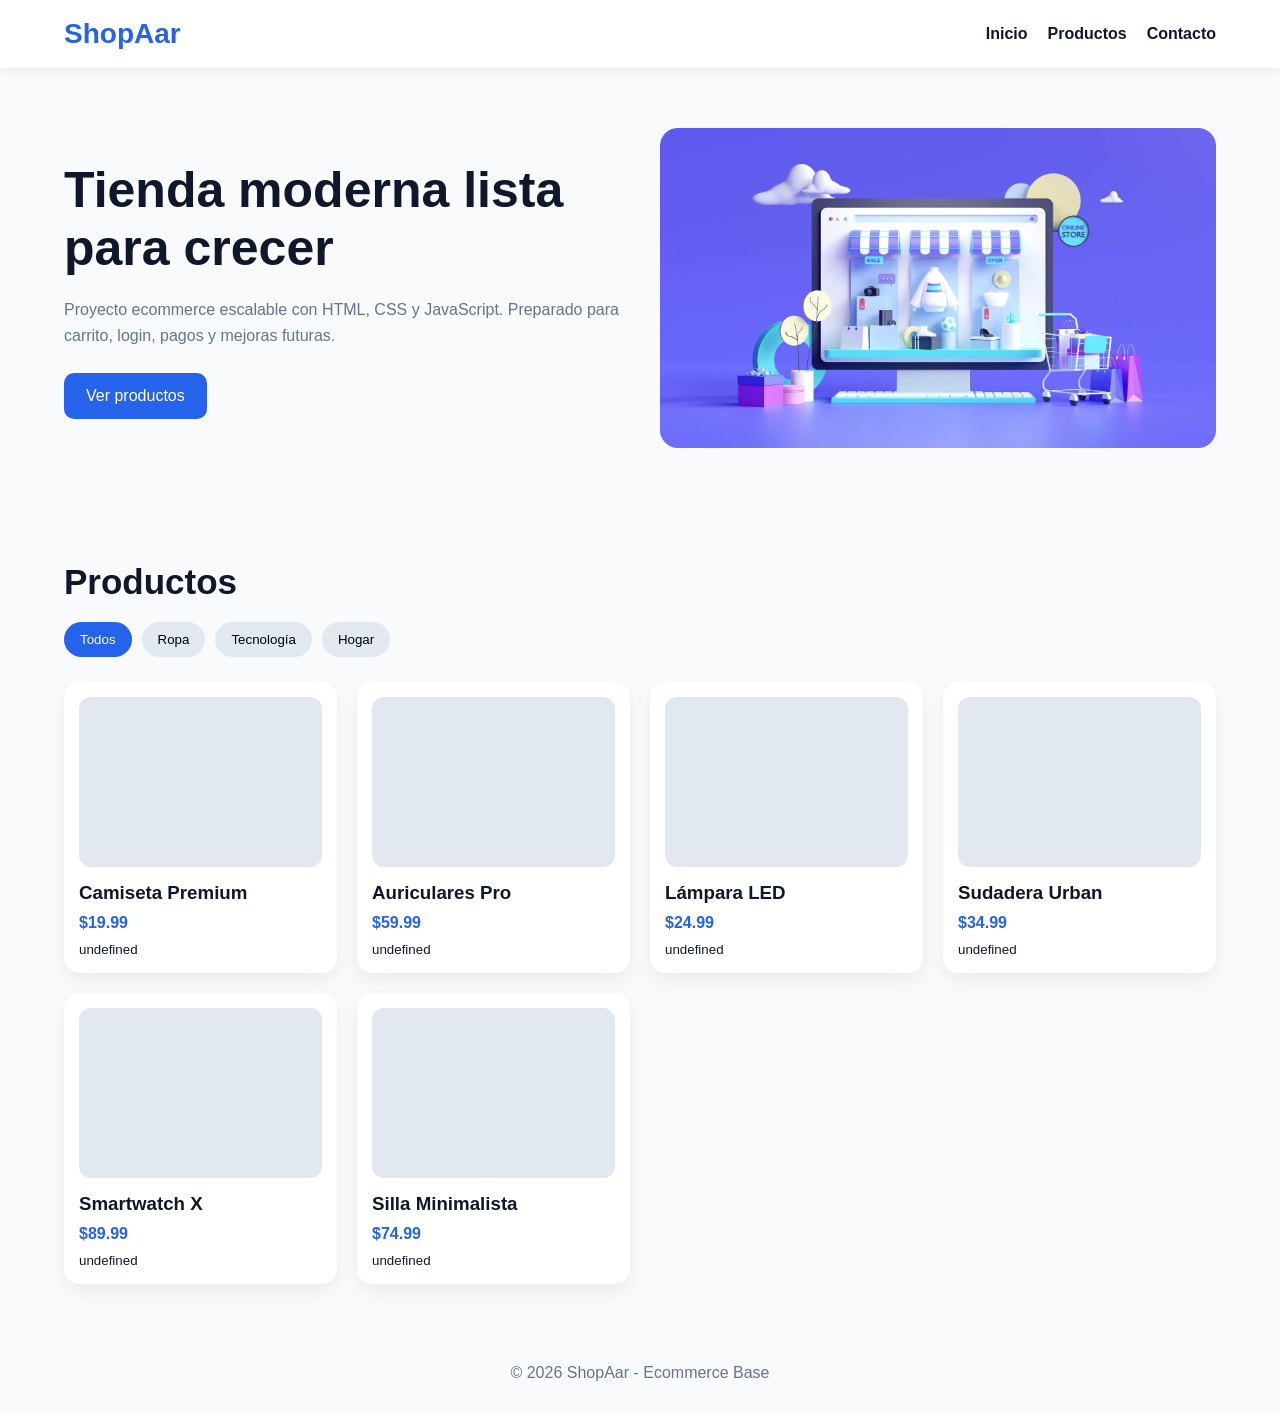
==== proy_gestion_config/index.html @ dd0f09cf "Add files via upload" ====
<!DOCTYPE html>
<html lang="es">
<head>
  <meta charset="UTF-8">
  <meta name="viewport" content="width=device-width, initial-scale=1.0">
  <title>ShopAar</title>
  <link rel="stylesheet" href="css/styles.css">
</head>
<body>

<header>
  <div class="container nav">
    <div class="logo">ShopAar</div>

    <nav>
      <ul class="menu">
        <li><a href="#inicio">Inicio</a></li>
        <li><a href="#productos">Productos</a></li>
        <li><a href="#contacto">Contacto</a></li>
      </ul>
    </nav>
  </div>
</header>

<main>

<section class="hero container" id="inicio">
  <div class="hero-text">
    <h1>Tienda moderna lista para crecer</h1>
    <p>
      Proyecto ecommerce escalable con HTML, CSS y JavaScript.
      Preparado para carrito, login, pagos y mejoras futuras.
    </p>
    <a href="#productos" class="btn">Ver productos</a>
  </div>

  <div class="hero-image">
  <img src="img/banner.jpg" alt="Portada tienda">
    </div>
</section>

<section class="products container" id="productos">
  <h2>Productos</h2>

  <div class="filters">
    <button class="active" data-filter="all">Todos</button>
    <button data-filter="ropa">Ropa</button>
    <button data-filter="tech">Tecnología</button>
    <button data-filter="hogar">Hogar</button>
  </div>

  <div class="grid" id="productGrid"></div>
</section>

</main>

<footer id="contacto">
  <div class="container">
    © 2026 ShopAar - Ecommerce Base
  </div>
</footer>

<script src="js/app.js"></script>
</body>
</html>
---- proy_gestion_config/css/styles.css ----
*{
  margin:0;
  padding:0;
  box-sizing:border-box;
}

:root{
  --primary:#2563eb;
  --dark:#0f172a;
  --light:#f8fafc;
  --gray:#64748b;
  --white:#ffffff;
}

body{
  font-family:Arial, Helvetica, sans-serif;
  background:var(--light);
  color:var(--dark);
}

.container{
  width:90%;
  max-width:1200px;
  margin:auto;
}

header{
  background:white;
  box-shadow:0 2px 10px rgba(0,0,0,.08);
  position:sticky;
  top:0;
  z-index:100;
}

.nav{
  display:flex;
  justify-content:space-between;
  align-items:center;
  padding:18px 0;
}

.logo{
  font-size:28px;
  font-weight:bold;
  color:var(--primary);
}

.menu{
  display:flex;
  gap:20px;
  list-style:none;
}

.menu a{
  text-decoration:none;
  color:var(--dark);
  font-weight:600;
}

.hero{
  display:grid;
  grid-template-columns:1fr 1fr;
  gap:40px;
  align-items:center;
  padding:60px 0;
}

.hero h1{
  font-size:50px;
  margin-bottom:20px;
}

.hero p{
  color:var(--gray);
  margin-bottom:25px;
  line-height:1.6;
}

.btn{
  display:inline-block;
  background:var(--primary);
  color:white;
  text-decoration:none;
  padding:14px 22px;
  border-radius:10px;
}

.hero-image img{
  width:100%;
  height:320px;
  object-fit:cover;
  border-radius:18px;
}

.products{
  padding:50px 0;
}

.products h2{
  margin-bottom:20px;
  font-size:35px;
}

.filters{
  display:flex;
  gap:10px;
  flex-wrap:wrap;
  margin-bottom:25px;
}

.filters button{
  border:none;
  padding:10px 16px;
  border-radius:50px;
  cursor:pointer;
  background:#e2e8f0;
}

.filters button.active{
  background:var(--primary);
  color:white;
}

.grid{
  display:grid;
  grid-template-columns:repeat(auto-fit,minmax(220px,1fr));
  gap:20px;
}

.card{
  background:white;
  padding:15px;
  border-radius:15px;
  box-shadow:0 8px 18px rgba(0,0,0,.06);
}

.thumb{
  height:170px;
  background:#e2e8f0;
  border-radius:12px;
  margin-bottom:15px;
}

.card h3{
  margin-bottom:10px;
}

.price{
  color:var(--primary);
  font-weight:bold;
  margin-bottom:8px;
}

footer{
  padding:30px 0;
  text-align:center;
  color:var(--gray);
}

@media(max-width:768px){

  .hero{
    grid-template-columns:1fr;
  }

  .hero h1{
    font-size:38px;
  }

  .menu{
    display:none;
  }

}
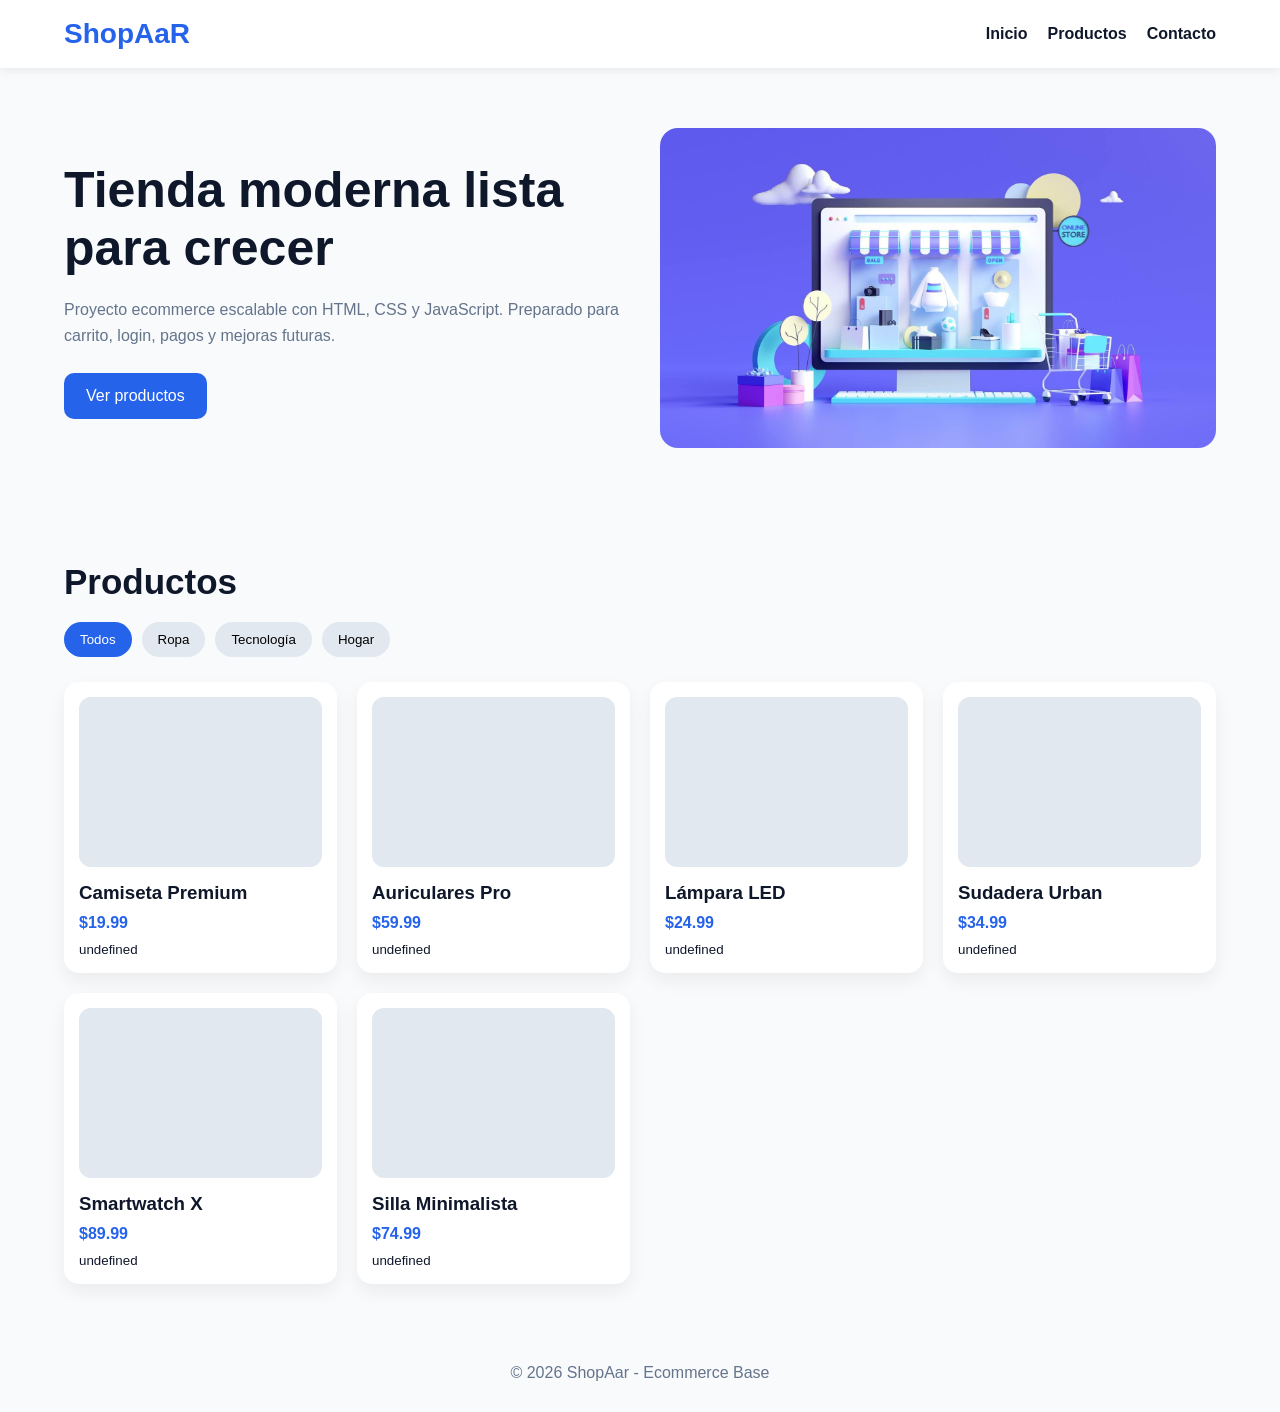
==== commit 68999fee: "Cambios de prueba en rama" ====
--- a/proy_gestion_config/index.html
+++ b/proy_gestion_config/index.html
@@ -10,7 +10,7 @@
 
 <header>
   <div class="container nav">
-    <div class="logo">ShopAar</div>
+    <div class="logo">ShopAaR</div>
 
     <nav>
       <ul class="menu">
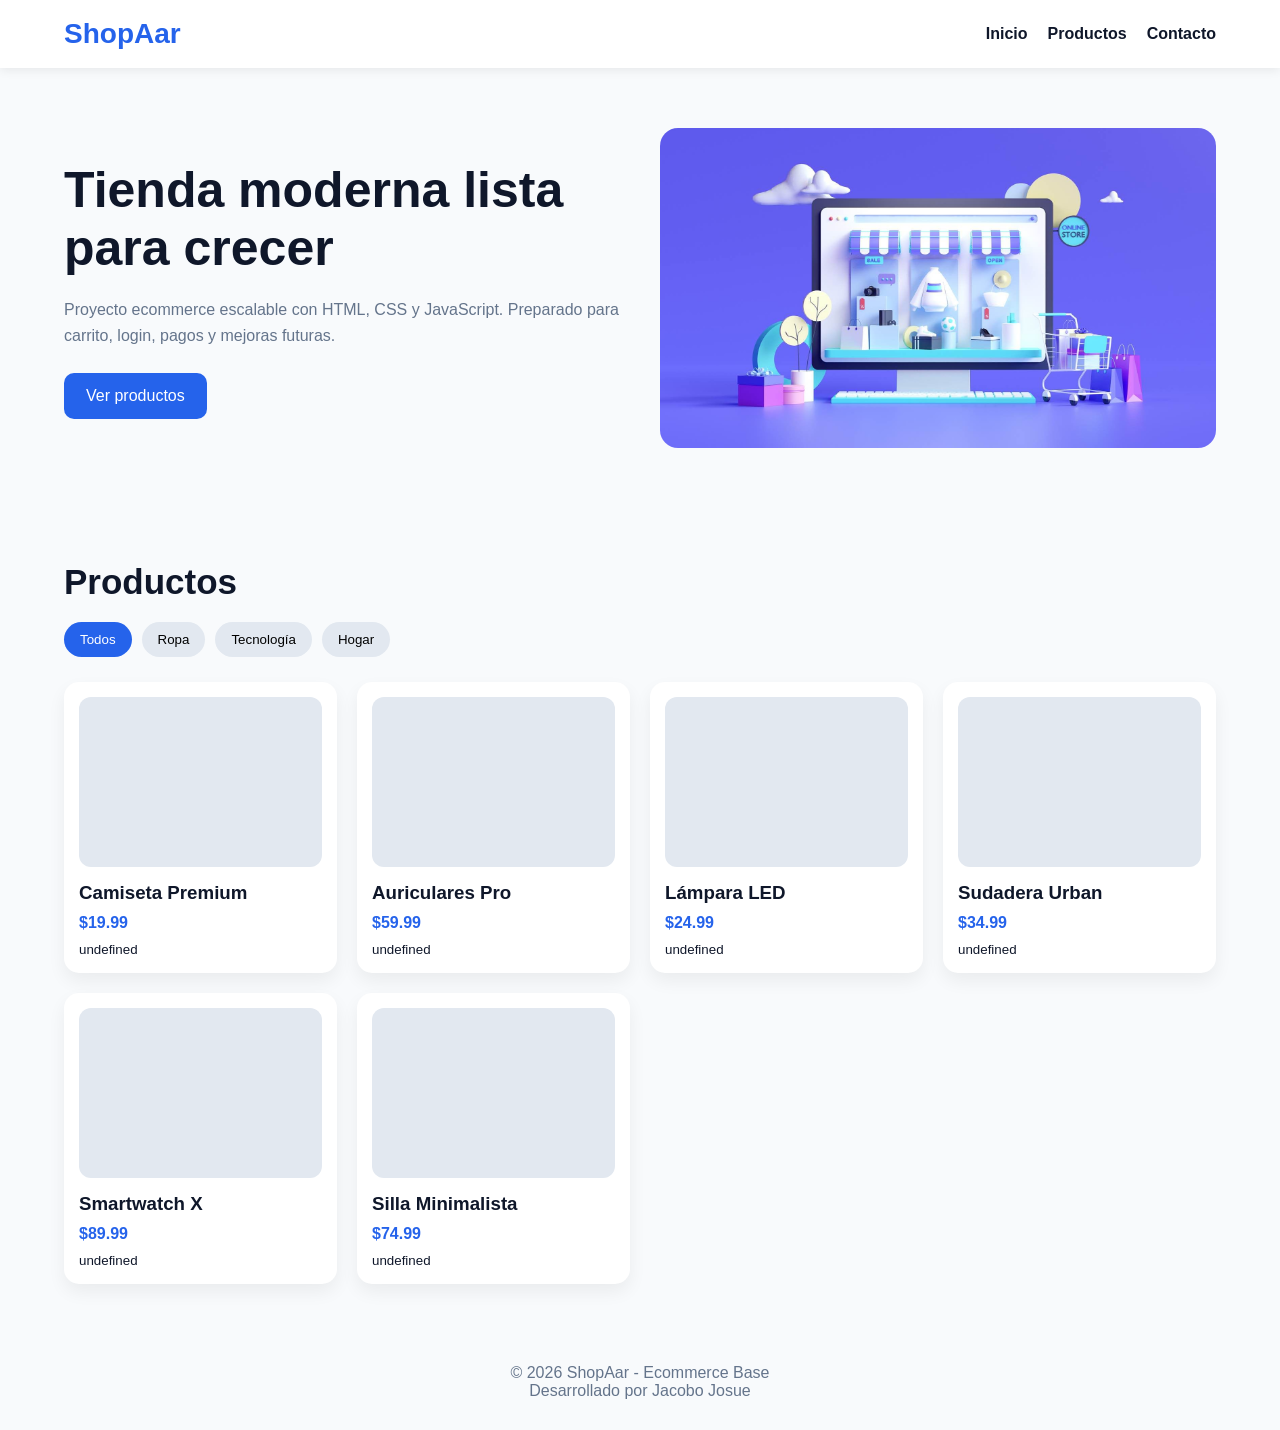
==== commit 196782fa: "Agregué mi nombre en el footer" ====
--- a/proy_gestion_config/index.html
+++ b/proy_gestion_config/index.html
@@ -10,7 +10,7 @@
 
 <header>
   <div class="container nav">
-    <div class="logo">ShopAaR</div>
+    <div class="logo">ShopAar</div>
 
     <nav>
       <ul class="menu">
@@ -56,7 +56,8 @@
 
 <footer id="contacto">
   <div class="container">
-    © 2026 ShopAar - Ecommerce Base
+    © 2026 ShopAar - Ecommerce Base <br>
+    Desarrollado por Jacobo Josue
   </div>
 </footer>
 
